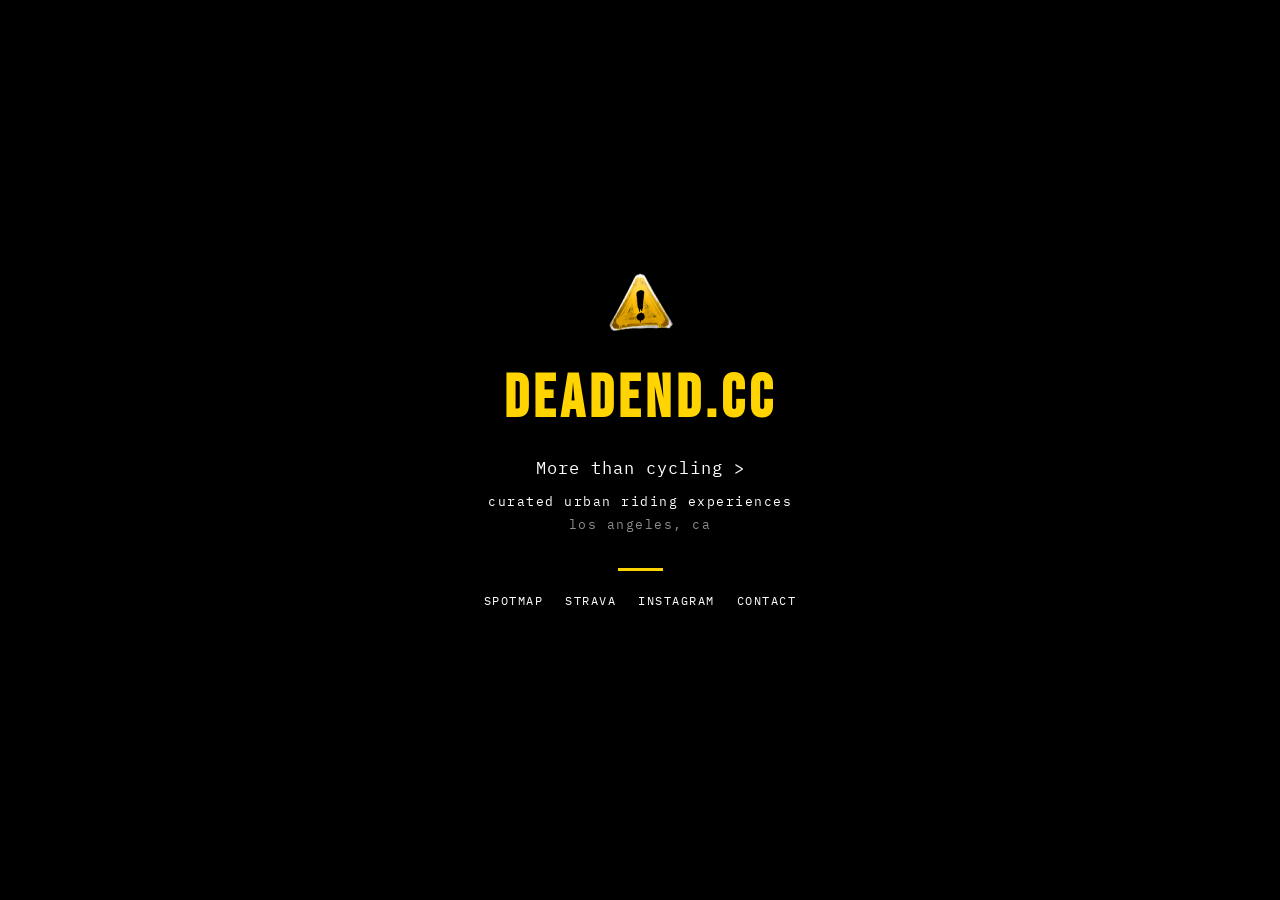
==== index.html @ aa98bbbc "Update index.html" ====
<!DOCTYPE html>
<html>
<head>
  <title>DEADEND</title>
  <meta name="viewport" content="width=device-width, initial-scale=1.0">

  <link rel="stylesheet" href="style.css">

  <link href="https://fonts.googleapis.com/css2?family=Bebas+Neue&family=IBM+Plex+Mono:wght@400;500&display=swap" rel="stylesheet">
</head>

<body>

<div class="hero">

  <div class="logo">
    <img src="DEADEND-LOGO.png" alt="DEADEND">
  </div>

  <h1>DEADEND.CC</h1>

  <p class="tagline">More than cycling ></p>

  <p class="descriptor">
    Curated urban riding experiences
  </p>

  <p class="location">
    Los Angeles, CA
  </p>


  <div class="nav-line"></div>


  <div class="links">

    <a href="https://www.google.com/maps/d/u/1/viewer?hl=en&mid=1d1n8pg1vRF2soQTSuJ5FmsRO1QQvW8I&ll=33.99274681984386%2C-118.2779208102406&z=9">
      SPOTMAP
    </a>
    
    <a href="https://www.strava.com/clubs/deadendcc" target="_blank" rel="noopener noreferrer">
      STRAVA
    </a>

    <a href="https://www.instagram.com/deadend.cc/" target="_blank" rel="noopener noreferrer">
      INSTAGRAM
    </a>

    <a href="mailto:info@deadend.cc">
      CONTACT
    </a>

  </div>


</div>

</body>
</html>
---- style.css ----
* {
  box-sizing: border-box;
}


body {
  margin: 0;
  background: #000;
  color: #fff;

  height: 100vh;

  display: flex;
  justify-content: center;
  align-items: center;
}


.hero {
  width: 90%;
  max-width: 430px;
  text-align: center;
}


/* Logo */

.logo img {
  width: 96px;
  height: auto;
  display: block;
  margin: 0 auto 16px;
}


/* DEADEND wordmark */

h1 {

  font-family: 'Bebas Neue', sans-serif;

  color: #ffd400;

  font-size: 60px;

  letter-spacing: 5px;

  line-height: 1;

  margin: 0 0 28px;

}


/* Main text */

.tagline {

  font-family: 'IBM Plex Mono', monospace;

  font-size: 17px;

  letter-spacing: 1px;

  margin: 0 0 14px;

}


.descriptor,
.location {

  font-family: 'IBM Plex Mono', monospace;

  font-size: 13px;

  letter-spacing: 1.5px;

  text-transform: lowercase;

  margin: 6px 0;

}


.location {

  opacity: .55;

  margin-bottom: 35px;

}


/* Yellow divider */

.nav-line {

  width: 45px;

  height: 3px;

  background: #ffd400;

  margin: 0 auto 22px;

}


/* Navigation */

.links {

  display: flex;

  justify-content: center;

  gap: 22px;

  flex-wrap: wrap;

  margin-bottom: 35px;

}


.links a {

  color: #fff;

  text-decoration: none;

  font-family: 'IBM Plex Mono', monospace;

  font-size: 12px;

  letter-spacing: 1.5px;

}


.links a:hover {

  color: #ffd400;

}
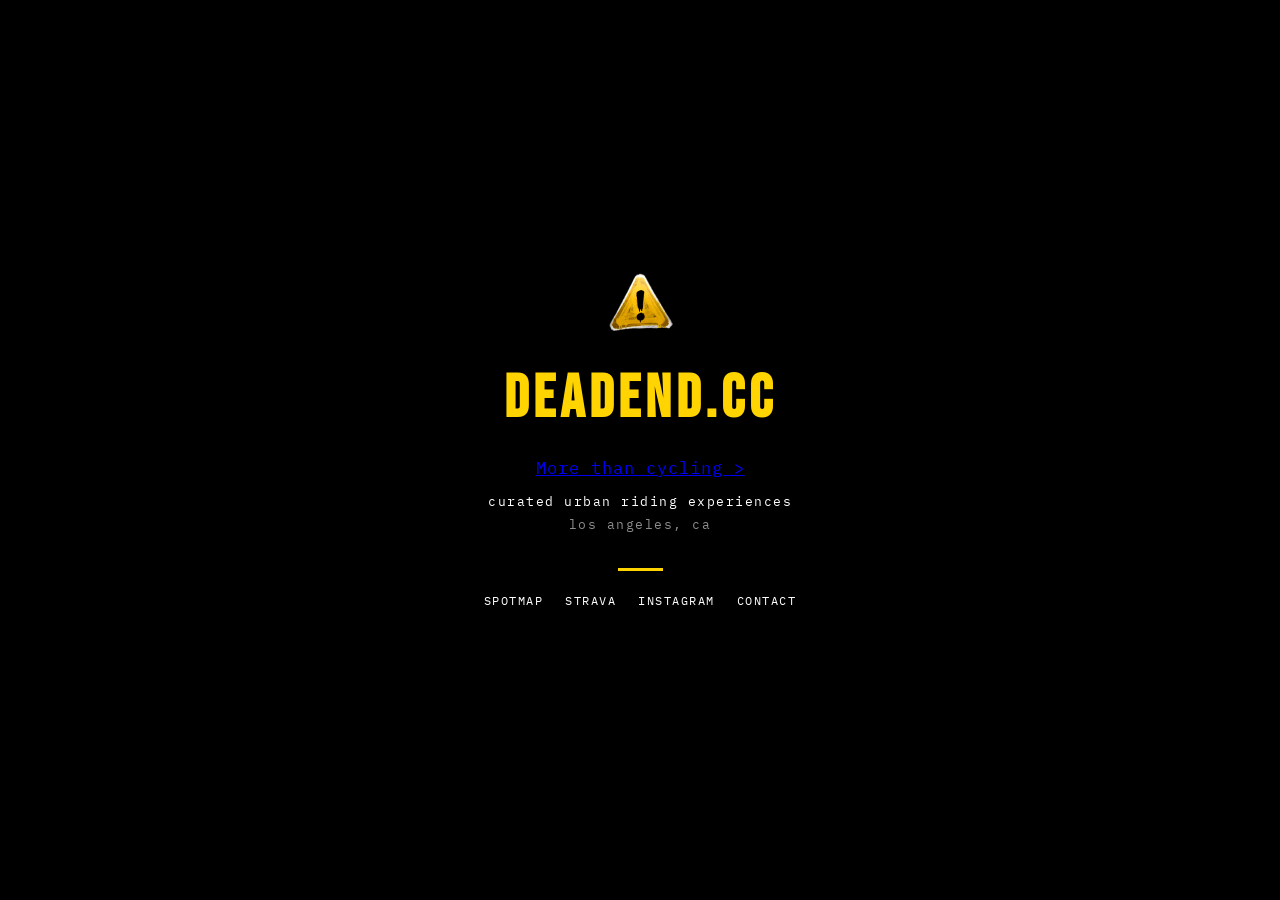
==== commit 46c15672: "Update index.html" ====
--- a/index.html
+++ b/index.html
@@ -19,7 +19,9 @@
 
   <h1>DEADEND.CC</h1>
 
-  <p class="tagline">More than cycling ></p>
+ <p class="tagline">
+    <a href="map.html">More than cycling &gt;</a>
+</p>
 
   <p class="descriptor">
     Curated urban riding experiences
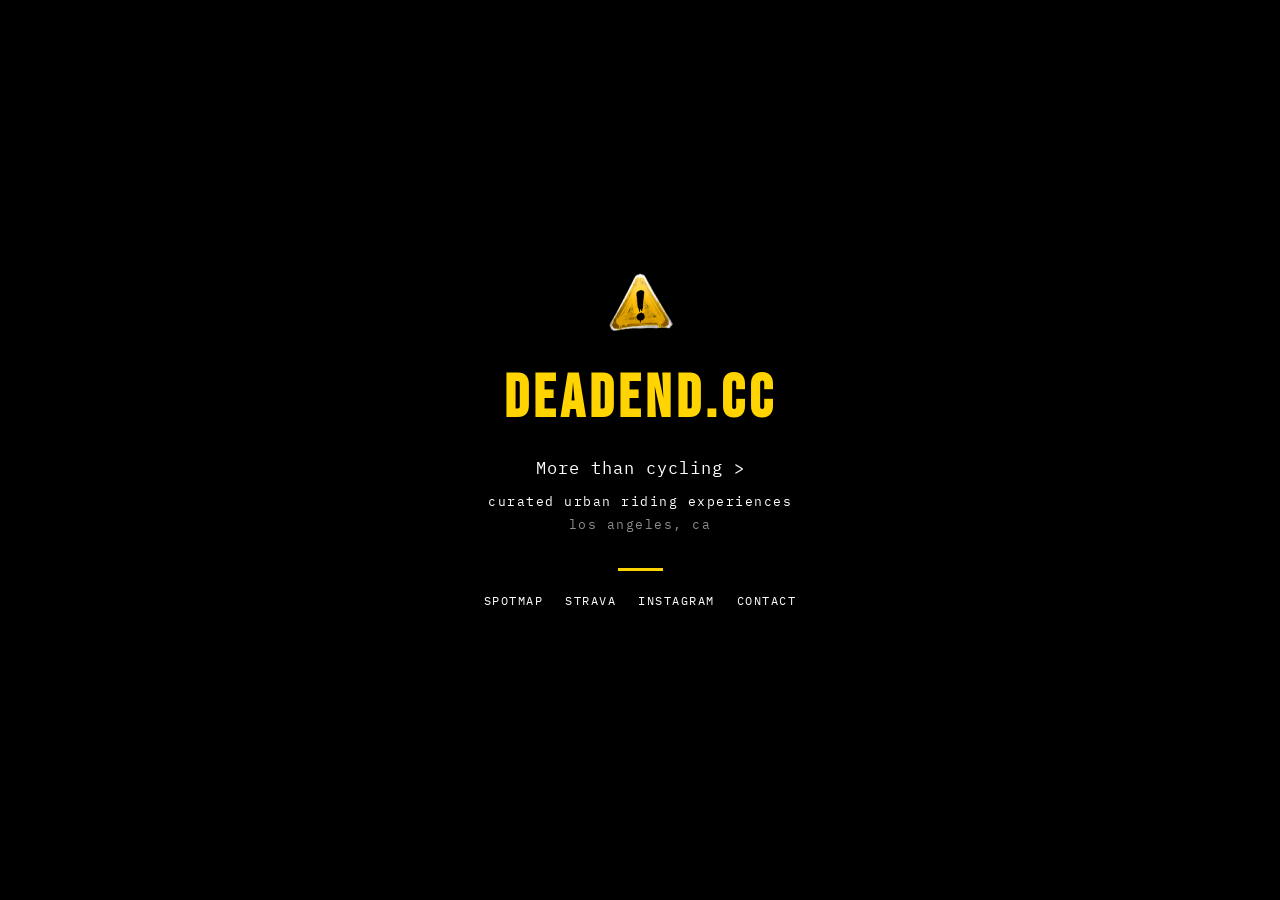
==== commit 3797e64c: "Update index.html" ====
--- a/index.html
+++ b/index.html
@@ -37,7 +37,7 @@
 
   <div class="links">
 
-    <a href="https://www.google.com/maps/d/u/1/viewer?hl=en&mid=1d1n8pg1vRF2soQTSuJ5FmsRO1QQvW8I&ll=33.99274681984386%2C-118.2779208102406&z=9">
+    <a href="map.html">
       SPOTMAP
     </a>
     
--- a/style.css
+++ b/style.css
@@ -144,3 +144,19 @@
   color: #ffd400;
 
 }
+
+.tagline a {
+
+    color: white;
+
+    text-decoration: none;
+
+    transition: color .2s ease;
+
+}
+
+.tagline a:hover {
+
+    color: #ffd400;
+
+}
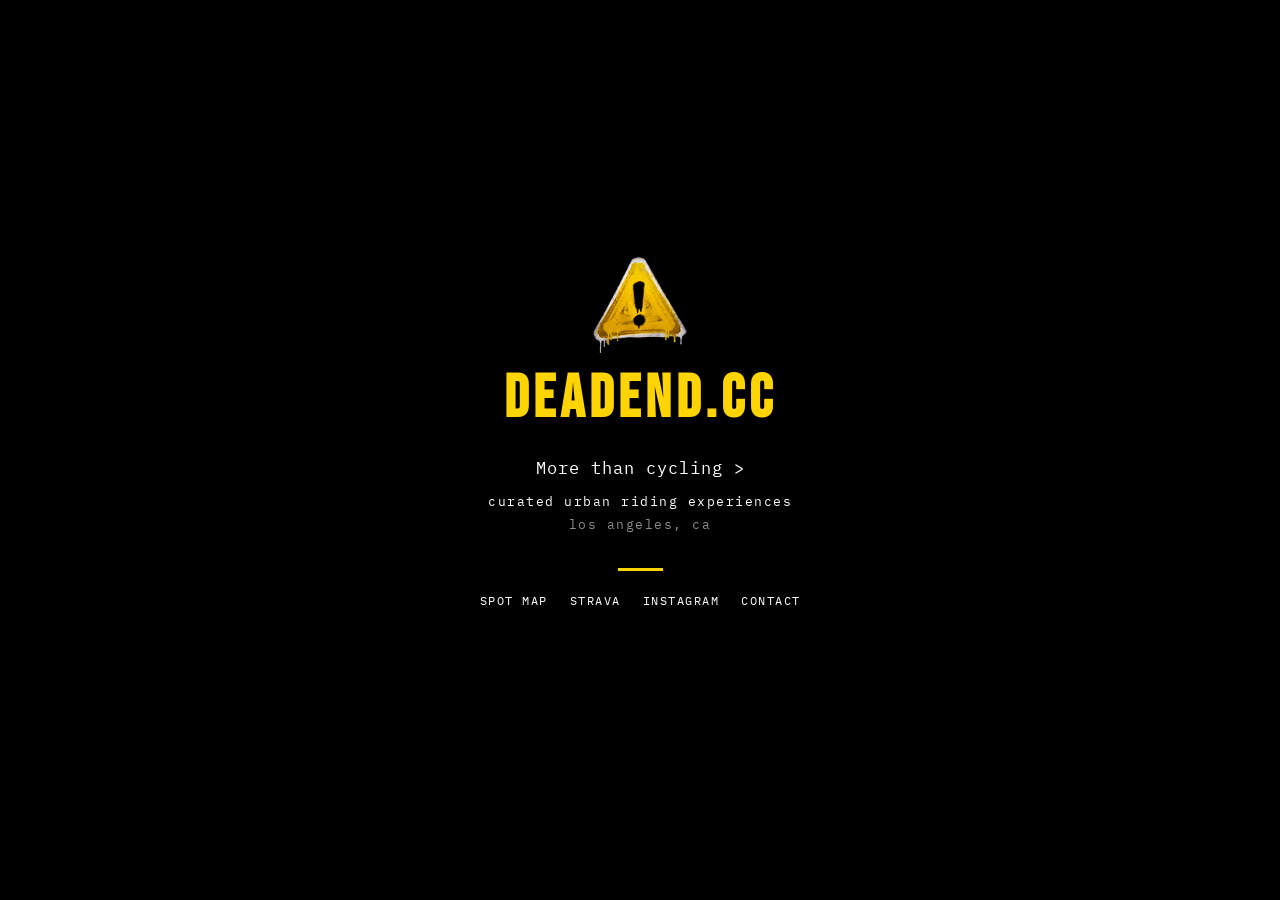
==== commit f0e32a85: "Update index.html" ====
--- a/index.html
+++ b/index.html
@@ -3,7 +3,9 @@
 <head>
   <title>DEADEND</title>
   <meta name="viewport" content="width=device-width, initial-scale=1.0">
-
+  
+  <link rel="icon" type="image/png" href="DEADEND-LOGO.png">
+  
   <link rel="stylesheet" href="style.css">
 
   <link href="https://fonts.googleapis.com/css2?family=Bebas+Neue&family=IBM+Plex+Mono:wght@400;500&display=swap" rel="stylesheet">
@@ -38,7 +40,7 @@
   <div class="links">
 
     <a href="map.html">
-      SPOTMAP
+      SPOT MAP
     </a>
     
     <a href="https://www.strava.com/clubs/deadendcc" target="_blank" rel="noopener noreferrer">
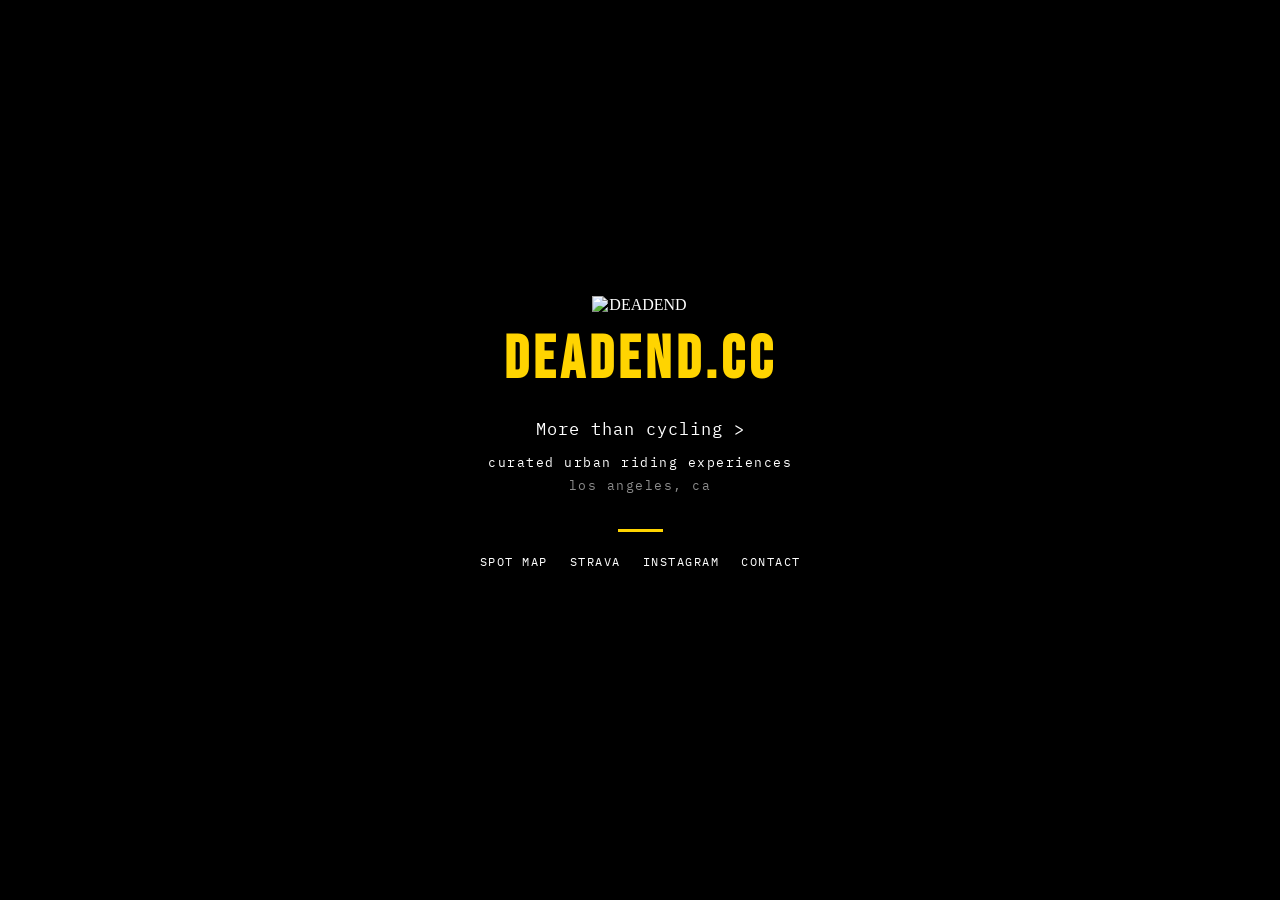
==== commit 28db16e5: "Update index.html" ====
--- a/index.html
+++ b/index.html
@@ -4,7 +4,7 @@
   <title>DEADEND</title>
   <meta name="viewport" content="width=device-width, initial-scale=1.0">
   
-  <link rel="icon" type="image/png" href="DEADEND-LOGO.png">
+  <link rel="icon" type="image/png" href="DEADEND-LOGO.svg">
   
   <link rel="stylesheet" href="style.css">
 
@@ -16,7 +16,7 @@
 <div class="hero">
 
   <div class="logo">
-    <img src="DEADEND-LOGO.png" alt="DEADEND">
+    <img src="DEADEND-LOGO.svg" alt="DEADEND">
   </div>
 
   <h1>DEADEND.CC</h1>
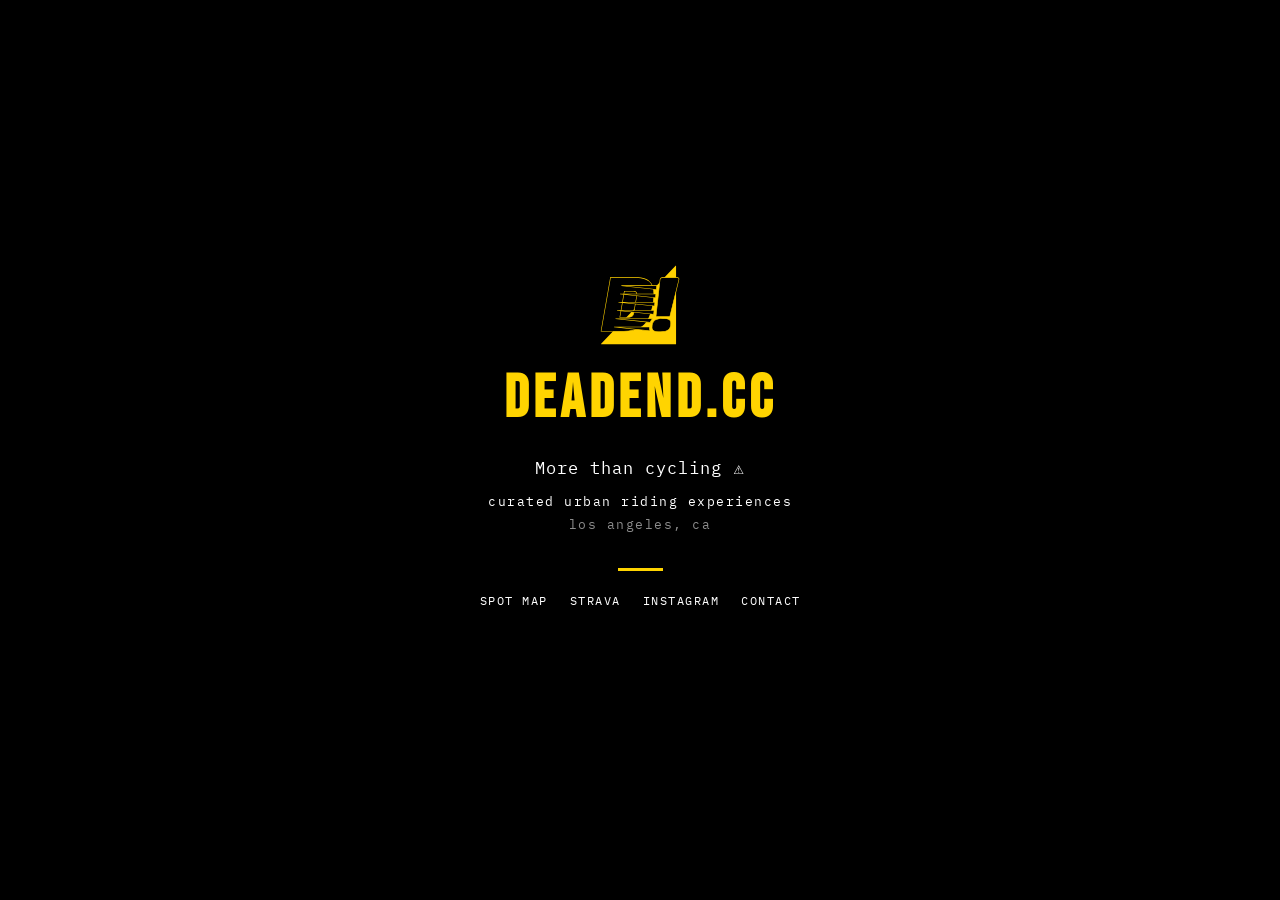
==== commit 1a0a99fa: "Update index.html" ====
--- a/index.html
+++ b/index.html
@@ -4,7 +4,7 @@
   <title>DEADEND</title>
   <meta name="viewport" content="width=device-width, initial-scale=1.0">
   
-  <link rel="icon" type="image/png" href="DEADEND-LOGO.svg">
+  <link rel="icon" type="image/svg+xml" href="DEADEND-LOGO.svg">
   
   <link rel="stylesheet" href="style.css">
 
@@ -22,7 +22,7 @@
   <h1>DEADEND.CC</h1>
 
  <p class="tagline">
-    <a href="map.html">More than cycling &gt;</a>
+    <a href="map.html">More than cycling ⚠</a>
 </p>
 
   <p class="descriptor">
